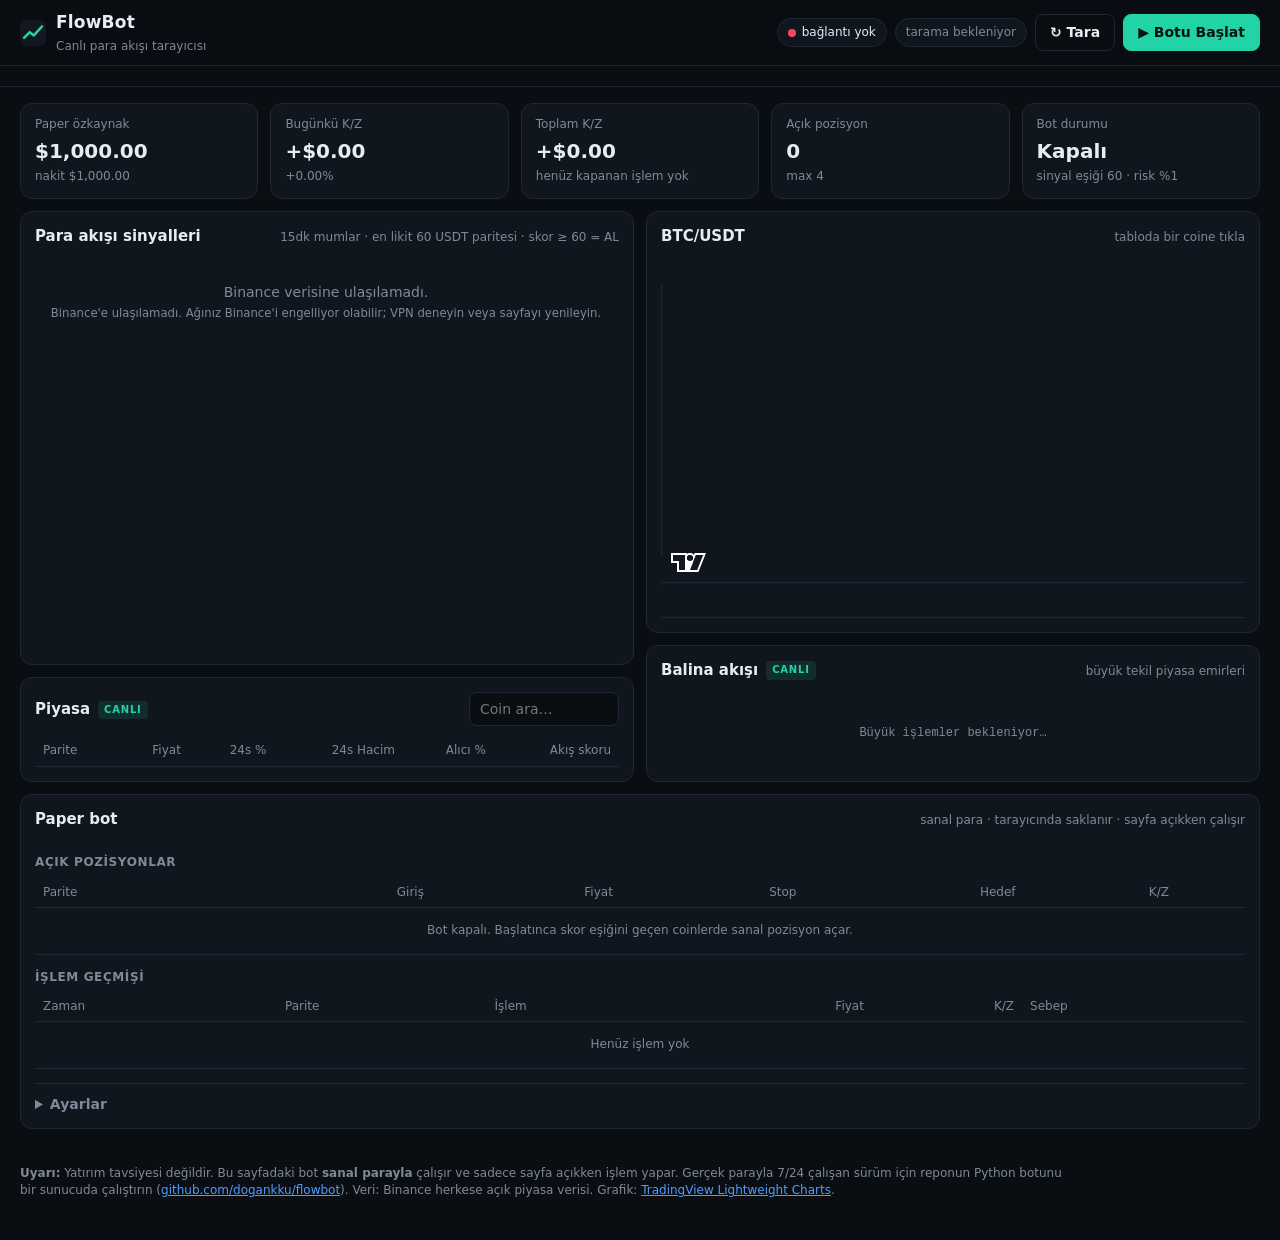
==== index.html @ 1641963e "Canlı web paneli (GitHub Pages) - index.html + assets/: Binance canlı fiyat (WebSocket), dakikalık p" ====
<!doctype html>
<html lang="tr">
<head>
  <meta charset="utf-8" />
  <meta name="viewport" content="width=device-width, initial-scale=1" />
  <title>FlowBot — Canlı Kripto Para Akışı</title>
  <meta name="description" content="Binance canlı verisiyle hacim patlaması, balina işlemleri ve para akışı tarayıcısı + paper trading bot" />
  <link rel="icon" href="data:image/svg+xml,<svg xmlns='http://www.w3.org/2000/svg' viewBox='0 0 32 32'><rect width='32' height='32' rx='7' fill='%230b0f14'/><path d='M5 22 L12 15 L17 19 L27 8' stroke='%2322d3a6' stroke-width='3.2' fill='none' stroke-linecap='round' stroke-linejoin='round'/></svg>" />
  <link rel="stylesheet" href="assets/style.css" />
</head>
<body>
  <header class="topbar">
    <div class="brand">
      <svg viewBox="0 0 32 32" width="26" height="26" aria-hidden="true"><rect width="32" height="32" rx="7" fill="#111821"/><path d="M5 22 L12 15 L17 19 L27 8" stroke="#22d3a6" stroke-width="3.2" fill="none" stroke-linecap="round" stroke-linejoin="round"/></svg>
      <div>
        <h1>FlowBot</h1>
        <span class="sub">Canlı para akışı tarayıcısı</span>
      </div>
    </div>
    <div class="status">
      <span class="pill" id="conn"><i class="dot"></i><span>bağlanıyor…</span></span>
      <span class="pill muted" id="scanInfo">tarama bekleniyor</span>
      <button class="btn ghost" id="scanNow" title="Şimdi tara">↻ Tara</button>
      <button class="btn primary" id="botToggle">▶ Botu Başlat</button>
    </div>
  </header>

  <section class="ticker-strip" id="strip" aria-label="Öne çıkan coinler"></section>

  <section class="stats" id="stats">
    <div class="stat"><label>Paper özkaynak</label><b id="stEquity">—</b><small id="stEquitySub">sanal USDT</small></div>
    <div class="stat"><label>Bugünkü K/Z</label><b id="stDay">—</b><small id="stDaySub">&nbsp;</small></div>
    <div class="stat"><label>Toplam K/Z</label><b id="stTotal">—</b><small id="stWin">&nbsp;</small></div>
    <div class="stat"><label>Açık pozisyon</label><b id="stOpen">0</b><small id="stOpenSub">max 4</small></div>
    <div class="stat"><label>Bot durumu</label><b id="stBot">Kapalı</b><small id="stBotSub">sinyal eşiği 60</small></div>
  </section>

  <main class="grid">
    <section class="card signals">
      <div class="card-h">
        <h2>Para akışı sinyalleri</h2>
        <span class="hint">15dk mumlar · en likit <span id="uniCount">60</span> USDT paritesi · skor ≥ <span id="minScoreLbl">60</span> = AL</span>
      </div>
      <div id="signals" class="signal-list"><div class="empty">İlk tarama yapılıyor…</div></div>
    </section>

    <section class="card chart-card">
      <div class="card-h">
        <h2 id="chartTitle">BTC/USDT</h2>
        <span class="hint" id="chartHint">tabloda bir coine tıkla</span>
      </div>
      <div id="chart" class="chart"></div>
    </section>

    <section class="card whales">
      <div class="card-h">
        <h2>Balina akışı <span class="live">CANLI</span></h2>
        <span class="hint">büyük tekil piyasa emirleri</span>
      </div>
      <div class="whale-board" id="whaleBoard"></div>
      <div id="whaleFeed" class="whale-feed"><div class="empty">Büyük işlemler bekleniyor…</div></div>
    </section>

    <section class="card market">
      <div class="card-h">
        <h2>Piyasa <span class="live">CANLI</span></h2>
        <input id="search" class="search" placeholder="Coin ara…" autocomplete="off" />
      </div>
      <div class="table-wrap">
        <table id="marketTable">
          <thead><tr>
            <th data-sort="sym">Parite</th>
            <th data-sort="price" class="r">Fiyat</th>
            <th data-sort="chg" class="r">24s %</th>
            <th data-sort="qv" class="r">24s Hacim</th>
            <th data-sort="buy" class="r" title="Son 5 dk agresif alıcı oranı">Alıcı %</th>
            <th data-sort="score" class="r">Akış skoru</th>
          </tr></thead>
          <tbody></tbody>
        </table>
      </div>
    </section>

    <section class="card bot">
      <div class="card-h">
        <h2>Paper bot</h2>
        <span class="hint">sanal para · tarayıcında saklanır · sayfa açıkken çalışır</span>
      </div>
      <h3>Açık pozisyonlar</h3>
      <div class="table-wrap"><table id="posTable"><thead><tr>
        <th>Parite</th><th class="r">Giriş</th><th class="r">Fiyat</th><th class="r">Stop</th><th class="r">Hedef</th><th class="r">K/Z</th><th></th>
      </tr></thead><tbody></tbody></table></div>
      <h3>İşlem geçmişi</h3>
      <div class="table-wrap hist"><table id="histTable"><thead><tr>
        <th>Zaman</th><th>Parite</th><th>İşlem</th><th class="r">Fiyat</th><th class="r">K/Z</th><th>Sebep</th>
      </tr></thead><tbody></tbody></table></div>
      <details class="settings">
        <summary>Ayarlar</summary>
        <div class="form">
          <label>Sinyal eşiği (0-100)<input type="number" id="setMinScore" min="20" max="95" step="1" /></label>
          <label>İşlem başı risk %<input type="number" id="setRisk" min="0.1" max="5" step="0.1" /></label>
          <label>Başlangıç bakiyesi<input type="number" id="setEquity" min="50" step="50" /></label>
          <label>Max açık pozisyon<input type="number" id="setMaxPos" min="1" max="10" step="1" /></label>
        </div>
        <div class="form-actions">
          <button class="btn" id="saveSettings">Kaydet</button>
          <button class="btn danger" id="resetBot">Paper hesabı sıfırla</button>
        </div>
      </details>
    </section>
  </main>

  <footer>
    <p><b>Uyarı:</b> Yatırım tavsiyesi değildir. Bu sayfadaki bot <b>sanal parayla</b> çalışır ve sadece sayfa açıkken işlem yapar.
      Gerçek parayla 7/24 çalışan sürüm için reponun Python botunu bir sunucuda çalıştırın
      (<a href="https://github.com/dogankku/flowbot" target="_blank" rel="noopener">github.com/dogankku/flowbot</a>).
      Veri: Binance herkese açık piyasa verisi. Grafik: <a href="https://www.tradingview.com/" target="_blank" rel="noopener">TradingView Lightweight Charts</a>.</p>
  </footer>

  <div id="toasts" class="toasts" aria-live="polite"></div>

  <script src="assets/vendor/lightweight-charts.standalone.production.js"></script>
  <script src="assets/flow.js"></script>
  <script src="assets/app.js"></script>
</body>
</html>
---- assets/style.css ----
:root {
  --bg: #0a0e13;
  --panel: #10161e;
  --panel-2: #141c26;
  --line: #1e2834;
  --text: #e6edf3;
  --muted: #7d8a99;
  --dim: #4c5866;
  --green: #22d3a6;
  --green-bg: rgba(34, 211, 166, 0.12);
  --red: #f6465d;
  --red-bg: rgba(246, 70, 93, 0.12);
  --amber: #f0b90b;
  --blue: #4f9cff;
  --radius: 12px;
  --mono: ui-monospace, "SF Mono", "JetBrains Mono", "Cascadia Mono", Menlo, Consolas, monospace;
  color-scheme: dark;
}
* { box-sizing: border-box; }
html, body { margin: 0; background: var(--bg); color: var(--text); }
body { font: 14px/1.45 system-ui, -apple-system, "Segoe UI", Roboto, "Helvetica Neue", Arial, sans-serif; }
.num, td.r, .stat b, .pill, .whale-feed, .strip-item { font-variant-numeric: tabular-nums; }
a { color: var(--blue); }

/* ---------------- top bar */
.topbar {
  position: sticky; top: 0; z-index: 20;
  display: flex; align-items: center; justify-content: space-between; gap: 12px; flex-wrap: wrap;
  padding: 10px 20px; background: rgba(10, 14, 19, 0.92); backdrop-filter: blur(8px);
  border-bottom: 1px solid var(--line);
}
.brand { display: flex; align-items: center; gap: 10px; }
.brand h1 { margin: 0; font-size: 17px; letter-spacing: 0.2px; }
.brand .sub { color: var(--muted); font-size: 12px; }
.status { display: flex; align-items: center; gap: 8px; flex-wrap: wrap; }
.pill {
  display: inline-flex; align-items: center; gap: 6px; padding: 5px 10px; border-radius: 999px;
  background: var(--panel); border: 1px solid var(--line); font-size: 12px; white-space: nowrap;
}
.pill.muted { color: var(--muted); }
.dot { width: 8px; height: 8px; border-radius: 50%; background: var(--amber); display: inline-block; }
.pill.ok .dot { background: var(--green); box-shadow: 0 0 0 3px var(--green-bg); }
.pill.bad .dot { background: var(--red); }
.btn {
  appearance: none; border: 1px solid var(--line); background: var(--panel-2); color: var(--text);
  padding: 7px 14px; border-radius: 8px; font: inherit; font-weight: 600; cursor: pointer;
}
.btn:hover { border-color: #2d3a49; }
.btn.ghost { background: transparent; }
.btn.primary { background: var(--green); color: #04130e; border-color: var(--green); }
.btn.primary.running { background: var(--red); border-color: var(--red); color: #fff; }
.btn.danger { color: var(--red); border-color: rgba(246, 70, 93, 0.4); background: transparent; }
.btn.small { padding: 3px 9px; font-size: 12px; }
.btn:disabled { opacity: 0.5; cursor: default; }

/* ---------------- ticker strip */
.ticker-strip {
  display: flex; gap: 8px; overflow-x: auto; padding: 10px 20px; border-bottom: 1px solid var(--line);
  scrollbar-width: none;
}
.ticker-strip::-webkit-scrollbar { display: none; }
.strip-item {
  flex: 0 0 auto; display: flex; gap: 8px; align-items: baseline; padding: 6px 12px; border-radius: 8px;
  background: var(--panel); border: 1px solid var(--line); cursor: pointer; font-size: 13px;
}
.strip-item b { font-weight: 600; }
.up { color: var(--green); }
.down { color: var(--red); }

/* ---------------- stats */
.stats { display: grid; grid-template-columns: repeat(5, 1fr); gap: 12px; padding: 16px 20px 0; }
.stat { background: var(--panel); border: 1px solid var(--line); border-radius: var(--radius); padding: 12px 14px; }
.stat label { display: block; color: var(--muted); font-size: 12px; margin-bottom: 4px; }
.stat b { font-size: 20px; font-weight: 650; }
.stat small { display: block; color: var(--muted); font-size: 12px; margin-top: 2px; }

/* ---------------- grid */
.grid {
  display: grid; gap: 12px; padding: 12px 20px 20px;
  grid-template-columns: minmax(0, 1.25fr) minmax(0, 1fr) minmax(0, 0.8fr);
  grid-template-areas:
    "signals chart whales"
    "signals market whales"
    "bot market whales";
}
.signals { grid-area: signals; }
.chart-card { grid-area: chart; }
.whales { grid-area: whales; }
.market { grid-area: market; }
.bot { grid-area: bot; }
.card {
  background: var(--panel); border: 1px solid var(--line); border-radius: var(--radius);
  padding: 14px; min-width: 0; display: flex; flex-direction: column;
}
.card-h { display: flex; align-items: baseline; justify-content: space-between; gap: 10px; margin-bottom: 10px; flex-wrap: wrap; }
.card h2 { margin: 0; font-size: 15px; display: flex; align-items: center; gap: 8px; }
.card h3 { margin: 14px 0 6px; font-size: 12px; color: var(--muted); text-transform: uppercase; letter-spacing: 0.6px; }
.hint { color: var(--muted); font-size: 12px; }
.live {
  font-size: 10px; font-weight: 700; letter-spacing: 0.8px; color: var(--green); background: var(--green-bg);
  padding: 2px 6px; border-radius: 4px; animation: pulse 2s infinite;
}
@keyframes pulse { 50% { opacity: 0.55; } }
.empty { color: var(--muted); padding: 24px 8px; text-align: center; }

/* ---------------- signals */
.signal-list { display: flex; flex-direction: column; gap: 10px; max-height: 1060px; overflow-y: auto; padding-right: 2px; }
.sig {
  border: 1px solid var(--line); border-radius: 10px; padding: 12px; background: var(--panel-2); cursor: pointer;
  transition: border-color 0.15s;
}
.sig:hover { border-color: #2d3a49; }
.sig.buy { border-color: rgba(34, 211, 166, 0.55); box-shadow: inset 3px 0 0 var(--green); }
.sig-h { display: flex; align-items: center; gap: 10px; margin-bottom: 8px; }
.sig-h .sym { font-weight: 700; font-size: 15px; }
.sig-h .px { color: var(--muted); font-size: 12px; }
.score {
  margin-left: auto; min-width: 46px; text-align: center; font-weight: 800; font-size: 15px;
  padding: 3px 8px; border-radius: 6px; background: var(--line);
}
.score.hi { background: var(--green); color: #04130e; }
.score.mid { background: rgba(240, 185, 11, 0.18); color: var(--amber); }
.tag { font-size: 11px; font-weight: 700; padding: 2px 6px; border-radius: 4px; }
.tag.buy { background: var(--green-bg); color: var(--green); }
.tag.block { background: var(--red-bg); color: var(--red); }
.tag.deep { background: rgba(79, 156, 255, 0.14); color: var(--blue); }
.comp { display: grid; grid-template-columns: 14px 104px 1fr; gap: 6px; align-items: center; font-size: 12px; padding: 2px 0; }
.comp .nm { color: var(--muted); }
.comp .bar { position: relative; height: 16px; background: var(--bg); border-radius: 4px; overflow: hidden; }
.comp .bar i { position: absolute; inset: 0 auto 0 0; border-radius: 4px; }
.comp .bar i.p { background: var(--green-bg); border-right: 2px solid var(--green); }
.comp .bar i.n { background: var(--red-bg); border-right: 2px solid var(--red); }
.comp .bar i.z { background: rgba(125, 138, 153, 0.12); }
.comp .bar span { position: relative; padding-left: 6px; line-height: 16px; white-space: nowrap; overflow: hidden; text-overflow: ellipsis; display: block; color: #c9d3dd; }
.blocked { margin-top: 6px; font-size: 12px; color: var(--red); }

/* ---------------- chart */
.chart { height: 360px; width: 100%; }

/* ---------------- whales */
.whale-board { display: grid; gap: 4px; margin-bottom: 10px; }
.wb-row { display: grid; grid-template-columns: 70px 1fr 74px; gap: 8px; align-items: center; font-size: 12px; cursor: pointer; }
.wb-row .wb-bar { height: 8px; background: var(--bg); border-radius: 4px; position: relative; overflow: hidden; }
.wb-row .wb-bar i { position: absolute; top: 0; bottom: 0; }
.wb-row .wb-bar i.b { left: 50%; background: var(--green); }
.wb-row .wb-bar i.s { right: 50%; background: var(--red); }
.wb-row .wb-bar::after { content: ""; position: absolute; left: 50%; top: 0; bottom: 0; width: 1px; background: var(--dim); }
.whale-feed { flex: 1; overflow-y: auto; max-height: 820px; font-size: 12px; font-family: var(--mono); }
.wf { display: grid; grid-template-columns: 58px 74px 1fr auto; gap: 6px; padding: 5px 6px; border-bottom: 1px solid var(--line); animation: flashIn 1.2s; }
.wf .t { color: var(--dim); }
.wf .usd { text-align: right; font-weight: 700; }
.wf.big .usd { font-size: 13px; }
@keyframes flashIn { from { background: rgba(240, 185, 11, 0.16); } to { background: transparent; } }

/* ---------------- tables */
.table-wrap { overflow: auto; }
.market .table-wrap { max-height: 560px; }
.hist { max-height: 220px; }
table { width: 100%; border-collapse: collapse; font-size: 13px; }
th { text-align: left; color: var(--muted); font-weight: 500; font-size: 12px; padding: 6px 8px; border-bottom: 1px solid var(--line); position: sticky; top: 0; background: var(--panel); cursor: default; white-space: nowrap; }
th[data-sort] { cursor: pointer; }
th[data-sort]:hover { color: var(--text); }
th.sorted::after { content: " ▾"; }
th.sorted.asc::after { content: " ▴"; }
td { padding: 6px 8px; border-bottom: 1px solid var(--line); white-space: nowrap; }
.r { text-align: right; }
tbody tr { cursor: pointer; }
tbody tr:hover td { background: var(--panel-2); }
tr.sel td { background: rgba(79, 156, 255, 0.08); }
td.flash-up { animation: fUp 0.6s; }
td.flash-down { animation: fDn 0.6s; }
@keyframes fUp { from { background: var(--green-bg); } to { background: transparent; } }
@keyframes fDn { from { background: var(--red-bg); } to { background: transparent; } }
.chip { display: inline-block; min-width: 34px; text-align: center; padding: 1px 6px; border-radius: 4px; font-weight: 700; font-size: 12px; background: var(--line); color: var(--muted); }
.chip.hi { background: var(--green); color: #04130e; }
.chip.mid { background: rgba(240, 185, 11, 0.18); color: var(--amber); }
.search { background: var(--bg); border: 1px solid var(--line); color: var(--text); border-radius: 8px; padding: 6px 10px; font: inherit; width: 150px; }

/* ---------------- settings */
.settings { margin-top: 14px; border-top: 1px solid var(--line); padding-top: 10px; }
.settings summary { cursor: pointer; color: var(--muted); font-weight: 600; }
.form { display: grid; grid-template-columns: 1fr 1fr; gap: 10px; margin: 12px 0; }
.form label { display: flex; flex-direction: column; gap: 4px; font-size: 12px; color: var(--muted); }
.form input { background: var(--bg); border: 1px solid var(--line); color: var(--text); border-radius: 6px; padding: 6px 8px; font: inherit; }
.form-actions { display: flex; gap: 8px; flex-wrap: wrap; }

/* ---------------- toasts */
.toasts { position: fixed; right: 16px; bottom: 16px; display: flex; flex-direction: column; gap: 8px; z-index: 50; max-width: 360px; }
.toast { background: var(--panel-2); border: 1px solid var(--line); border-left: 3px solid var(--blue); border-radius: 8px; padding: 10px 12px; font-size: 13px; box-shadow: 0 8px 24px rgba(0,0,0,.4); animation: slideIn .25s; }
.toast.good { border-left-color: var(--green); }
.toast.bad { border-left-color: var(--red); }
@keyframes slideIn { from { transform: translateY(10px); opacity: 0; } }

footer { padding: 4px 20px 28px; color: var(--muted); font-size: 12px; max-width: 1100px; }

/* ---------------- responsive */
@media (max-width: 1280px) {
  .grid { grid-template-columns: minmax(0, 1fr) minmax(0, 1fr); grid-template-areas: "signals chart" "signals whales" "market whales" "bot bot"; }
}
@media (max-width: 860px) {
  .topbar { position: static; }
  .stats { grid-template-columns: repeat(2, 1fr); padding: 12px 12px 0; }
  .grid { grid-template-columns: minmax(0, 1fr); grid-template-areas: "signals" "chart" "whales" "market" "bot"; padding: 12px; }
  .topbar, .ticker-strip { padding-left: 12px; padding-right: 12px; }
  .chart { height: 300px; }
  .signal-list { max-height: 640px; }
  .whale-feed { max-height: 420px; }
  .comp { grid-template-columns: 14px 86px 1fr; }
  .form { grid-template-columns: 1fr; }
}
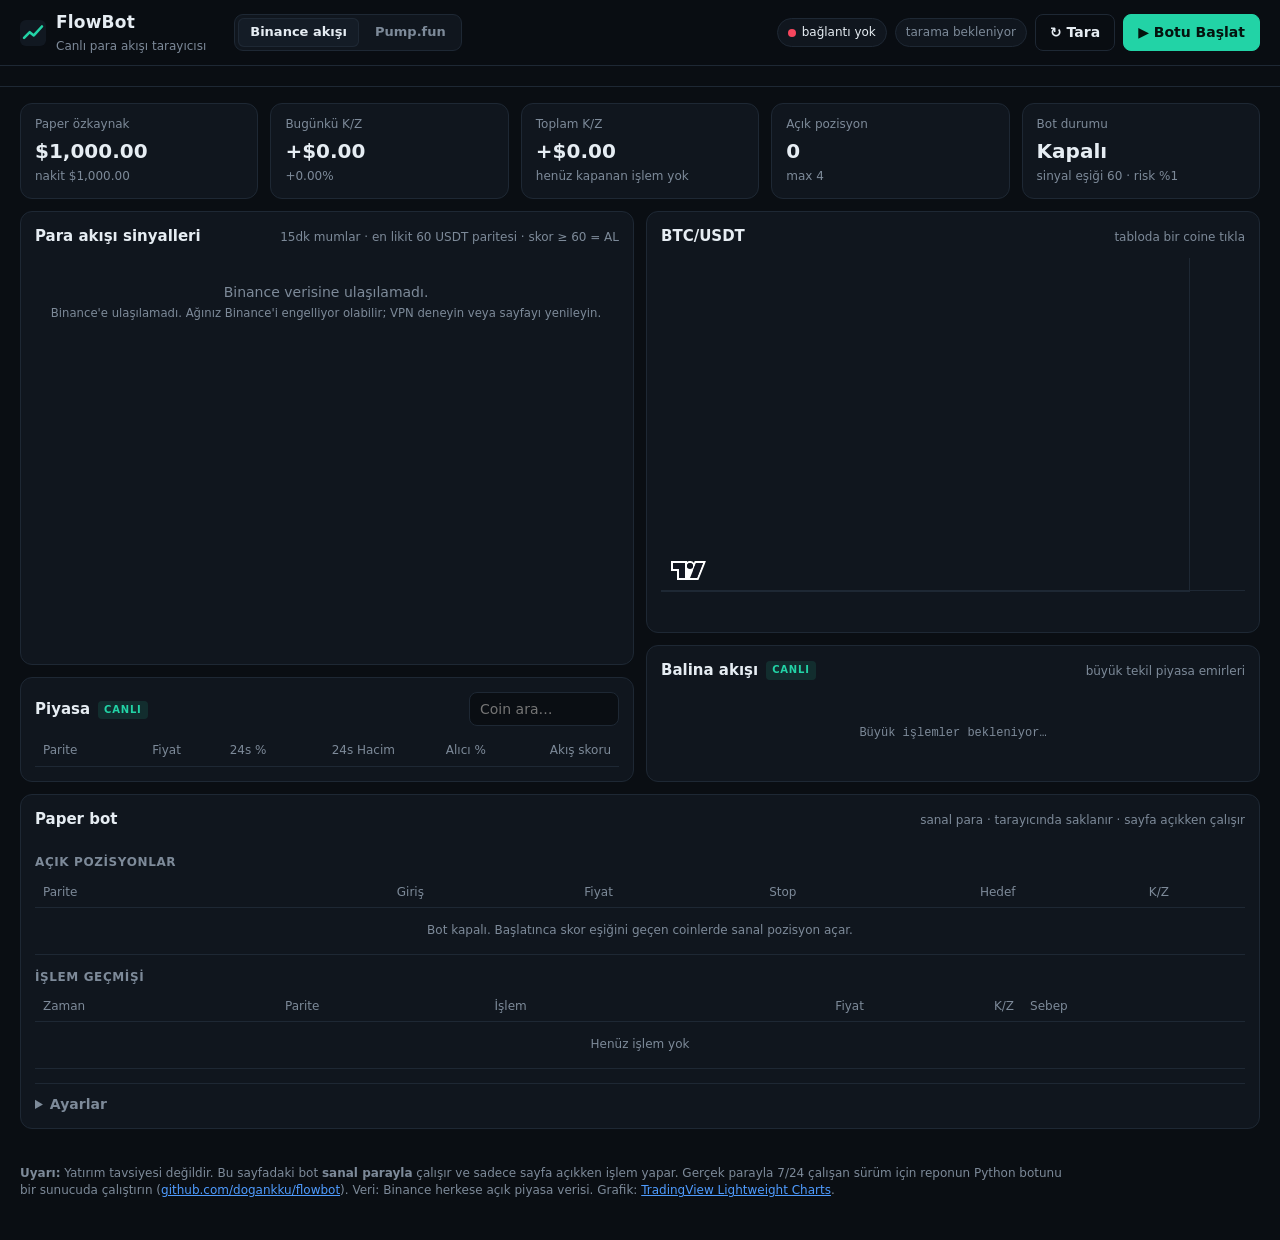
==== commit fe930378: "Pump.fun canlı takip sayfası - pump.html + assets/pump.js: PumpPortal canlı akışı (yeni token, işlem" ====
--- a/index.html
+++ b/index.html
@@ -16,6 +16,10 @@
         <h1>FlowBot</h1>
         <span class="sub">Canlı para akışı tarayıcısı</span>
       </div>
+      <nav class="tabs">
+        <a href="./" class="active">Binance akışı</a>
+        <a href="pump.html">Pump.fun</a>
+      </nav>
     </div>
     <div class="status">
       <span class="pill" id="conn"><i class="dot"></i><span>bağlanıyor…</span></span>
--- a/assets/style.css
+++ b/assets/style.css
@@ -208,3 +208,73 @@
   .comp { grid-template-columns: 14px 86px 1fr; }
   .form { grid-template-columns: 1fr; }
 }
+
+/* ================= gezinme menüsü ================= */
+.tabs { display: flex; gap: 4px; margin-left: 18px; background: var(--panel); border: 1px solid var(--line); border-radius: 9px; padding: 3px; }
+.tabs a { color: var(--muted); text-decoration: none; padding: 5px 12px; border-radius: 6px; font-size: 13px; font-weight: 600; white-space: nowrap; }
+.tabs a:hover { color: var(--text); }
+.tabs a.active { background: var(--panel-2); color: var(--text); box-shadow: inset 0 0 0 1px var(--line); }
+
+/* ================= pump.fun sayfası ================= */
+.pump-grid {
+  grid-template-columns: minmax(0, 1fr) minmax(0, 1fr) minmax(0, 0.85fr);
+  grid-template-areas:
+    "hot hot newfeed"
+    "detail grad newfeed"
+    "detail migfeed bigbuys"
+    "dex dex dex";
+}
+.hot { grid-area: hot; } .detail { grid-area: detail; } .newfeed { grid-area: newfeed; }
+.grad { grid-area: grad; } .migfeed { grid-area: migfeed; } .bigbuys { grid-area: bigbuys; } .dex { grid-area: dex; }
+.hot .table-wrap { max-height: 520px; }
+.dex .table-wrap { max-height: 640px; }
+.feed { overflow-y: auto; max-height: 520px; }
+.newfeed .feed { max-height: 980px; }
+.feed.mono, .mono { font-family: var(--mono); font-size: 12px; }
+.feed.small { max-height: 260px; }
+.fi { display: grid; grid-template-columns: 32px 1fr auto; gap: 10px; align-items: center; padding: 7px 6px; border-bottom: 1px solid var(--line); cursor: pointer; animation: flashIn 1.2s; }
+.fi:hover { background: var(--panel-2); }
+.fi-main { min-width: 0; overflow: hidden; text-overflow: ellipsis; white-space: nowrap; }
+.fi-r { text-align: right; font-variant-numeric: tabular-nums; font-size: 13px; }
+.av { width: 30px; height: 30px; border-radius: 50%; display: inline-flex; align-items: center; justify-content: center; font-size: 11px; font-weight: 800; color: #fff; flex: 0 0 auto; object-fit: cover; vertical-align: middle; }
+td.tok { display: flex; align-items: center; gap: 8px; max-width: 230px; }
+td.tok div { min-width: 0; overflow: hidden; text-overflow: ellipsis; }
+td.flags { white-space: normal; min-width: 120px; }
+td.flags .tag { display: inline-block; margin: 1px 0; }
+.prog { position: relative; height: 16px; min-width: 90px; background: var(--bg); border-radius: 4px; overflow: hidden; }
+.prog i { position: absolute; inset: 0 auto 0 0; background: linear-gradient(90deg, rgba(79,156,255,.35), rgba(34,211,166,.55)); }
+.prog span { position: relative; display: block; text-align: center; font-size: 11px; line-height: 16px; font-weight: 700; }
+.grad-list { display: flex; flex-direction: column; gap: 6px; overflow-y: auto; max-height: 420px; }
+.gl { display: grid; grid-template-columns: 32px 1fr auto; gap: 10px; align-items: center; padding: 6px; border-radius: 8px; background: var(--panel-2); cursor: pointer; }
+.gl-main .prog { margin-top: 4px; }
+.d-top { display: grid; grid-template-columns: repeat(4, 1fr); gap: 8px; margin-bottom: 12px; }
+.d-top > div { background: var(--panel-2); border-radius: 8px; padding: 8px 10px; }
+.d-top label, .d-prog label { display: block; color: var(--muted); font-size: 11px; }
+.d-top b { font-size: 16px; }
+.d-top small { display: block; font-size: 11px; color: var(--muted); }
+.d-prog { margin-bottom: 10px; }
+.d-prog .prog { height: 20px; margin-top: 4px; }
+.d-prog .prog span { line-height: 20px; font-size: 12px; }
+.spark { width: 100%; height: 110px; display: block; margin-bottom: 10px; background: var(--bg); border-radius: 8px; }
+.spark.empty { display: flex; align-items: center; justify-content: center; padding: 0; }
+.d-parts { margin-bottom: 10px; }
+.d-flags { margin-bottom: 10px; display: flex; flex-wrap: wrap; gap: 4px; }
+.d-meta { font-size: 12px; line-height: 1.9; word-break: break-all; }
+.d-meta code { font-family: var(--mono); background: var(--bg); padding: 1px 5px; border-radius: 4px; }
+#dTitle .av { width: 24px; height: 24px; font-size: 10px; }
+.risk-box { margin: 0 20px 14px; padding: 14px 18px; border: 1px solid rgba(240,185,11,.35); background: rgba(240,185,11,.06); border-radius: var(--radius); font-size: 13px; }
+.risk-box h3 { margin: 0 0 6px; font-size: 14px; color: var(--amber); }
+.risk-box ul { margin: 0; padding-left: 18px; color: #c9d3dd; }
+.risk-box li { margin: 3px 0; }
+
+@media (max-width: 1280px) {
+  .pump-grid { grid-template-columns: minmax(0, 1fr) minmax(0, 1fr); grid-template-areas: "hot hot" "detail newfeed" "grad migfeed" "bigbuys bigbuys" "dex dex"; }
+}
+@media (max-width: 860px) {
+  .tabs { margin-left: 0; order: 3; width: 100%; }
+  .brand { flex-wrap: wrap; }
+  .pump-grid { grid-template-columns: minmax(0, 1fr); grid-template-areas: "hot" "detail" "newfeed" "grad" "migfeed" "bigbuys" "dex"; }
+  .d-top { grid-template-columns: repeat(2, 1fr); }
+  .newfeed .feed { max-height: 420px; }
+  .risk-box { margin: 0 12px 12px; }
+}
